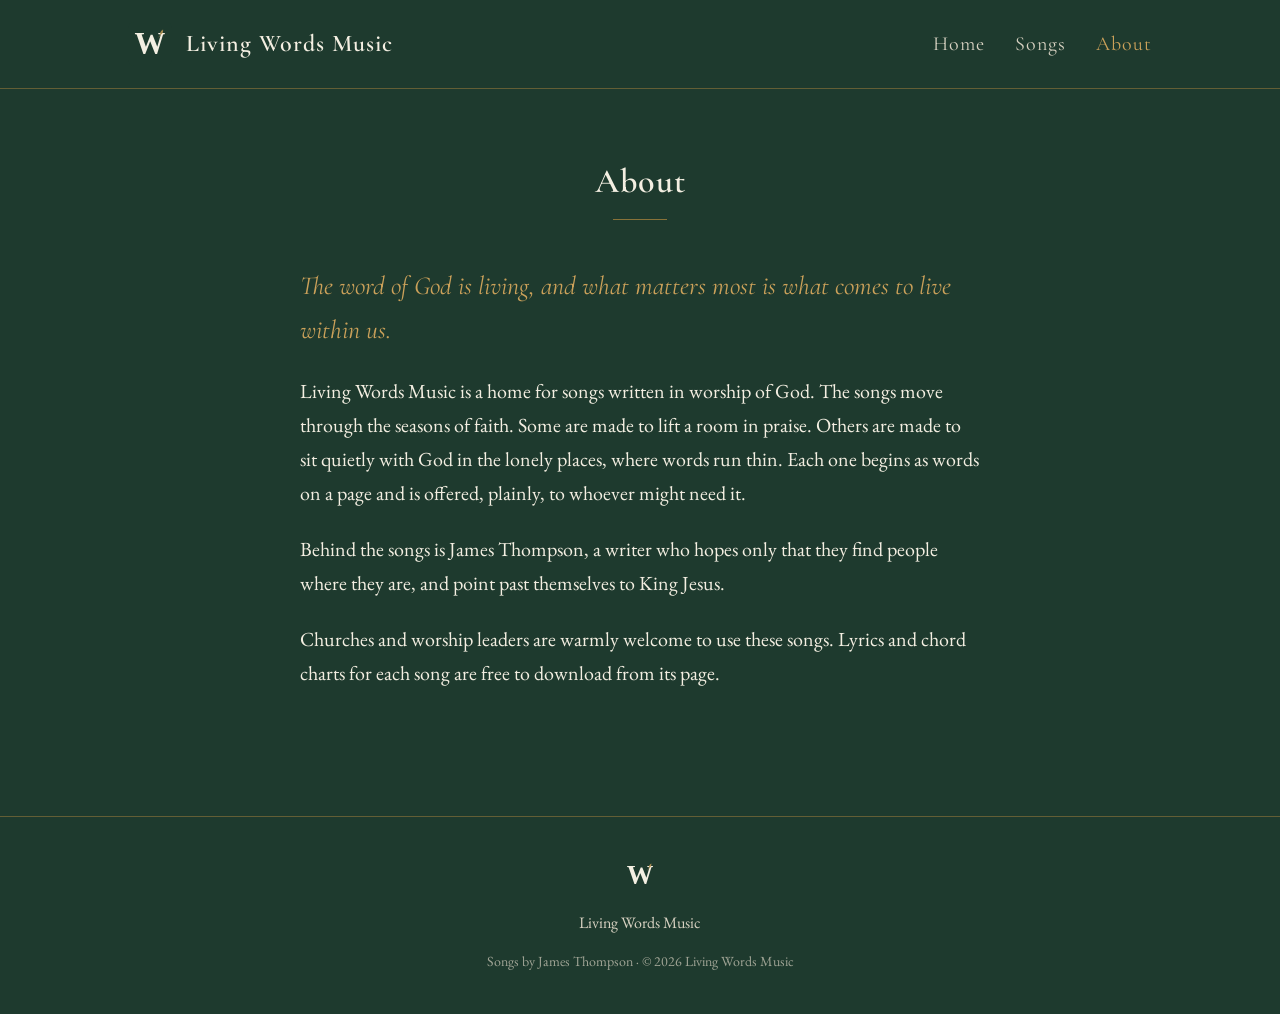
==== about.html @ 1ddaa2d2 "Songs" ====
<!DOCTYPE html>
<html lang="en">
<head>
<meta charset="UTF-8">
<meta name="viewport" content="width=device-width, initial-scale=1.0">
<title>About — Living Words Music</title>
<meta name="description" content="About Living Words Music — songs for the worship of God, written through the seasons of faith.">
<link rel="icon" type="image/svg+xml" href="assets/symbol.svg">
<link rel="preconnect" href="https://fonts.googleapis.com">
<link rel="preconnect" href="https://fonts.gstatic.com" crossorigin>
<link href="https://fonts.googleapis.com/css2?family=Cormorant+Garamond:ital,wght@0,500;0,600;1,500&family=EB+Garamond:ital@0;1&display=swap" rel="stylesheet">
<link rel="stylesheet" href="styles.css">
</head>
<body>
<header class="site">
  <div class="nav">
    <a class="brand" href="index.html">
      <img src="assets/symbol.svg" alt="Living Words Music">
      <span class="name">Living Words Music</span>
    </a>
    <nav class="navlinks">
      <a href="index.html">Home</a>
      <a href="index.html#songs">Songs</a>
      <a href="about.html" class="active">About</a>
    </nav>
  </div>
</header>

<section>
  <div class="wrap">
    <h2 class="section-title">About</h2>
    <div class="section-rule"></div>
    <div class="prose">
      <p class="lead">The word of God is living, and what matters most is what comes to live within us.</p>
      <p>Living Words Music is a home for songs written in worship of God. The songs move through the seasons of faith. Some are made to lift a room in praise. Others are made to sit quietly with God in the lonely places, where words run thin. Each one begins as words on a page and is offered, plainly, to whoever might need it.</p>
      <p>Behind the songs is James Thompson, a writer who hopes only that they find people where they are, and point past themselves to King Jesus.</p>
      <p>Churches and worship leaders are warmly welcome to use these songs. Lyrics and chord charts for each song are free to download from its page.</p>
    </div>
  </div>
</section>

<footer class="site">
  <img class="fmark" src="assets/symbol.svg" alt="">
  <div><a href="index.html">Living Words Music</a></div>
  <div class="creditline">Songs by James Thompson &middot; &copy; 2026 Living Words Music</div>
</footer>
</body>
</html>
---- styles.css ----
/* Living Words Music — shared styles */
:root{
  --green:#1E3A2E;
  --green-deep:#142819;
  --parch:#F4EFE2;
  --parch-dim:#D8D2C2;
  --gold:#B68A3E;
  --gold-light:#CBA15A;
  --frame:rgba(182,138,62,0.45);
  --maxw:1080px;
}
*{box-sizing:border-box;margin:0;padding:0}
html{scroll-behavior:smooth}
body{
  background:var(--green);
  color:var(--parch);
  font-family:'EB Garamond', Georgia, serif;
  font-size:19px;
  line-height:1.7;
  -webkit-font-smoothing:antialiased;
}
a{color:var(--gold-light);text-decoration:none;transition:color .2s}
a:hover{color:var(--parch)}
.wrap{max-width:var(--maxw);margin:0 auto;padding:0 28px}

/* ---- header / nav ---- */
header.site{
  border-bottom:1px solid var(--frame);
}
.nav{
  display:flex;align-items:center;justify-content:space-between;
  padding:22px 28px;max-width:var(--maxw);margin:0 auto;
}
.brand{display:flex;align-items:center;gap:14px}
.brand img{width:44px;height:44px;border-radius:6px}
.brand .name{
  font-family:'Cormorant Garamond', Georgia, serif;
  font-weight:600;font-size:24px;letter-spacing:1px;color:var(--parch);
}
.navlinks{display:flex;gap:30px;font-family:'Cormorant Garamond',serif;font-size:20px;letter-spacing:1px}
.navlinks a{color:var(--parch-dim)}
.navlinks a:hover,.navlinks a.active{color:var(--gold-light)}

/* ---- hero ---- */
.hero{text-align:center;padding:92px 28px 70px}
.hero .mark{width:96px;height:auto;margin:0 auto 26px;display:block}
.hero h1{
  font-family:'Cormorant Garamond', Georgia, serif;
  font-weight:600;font-size:clamp(44px,7vw,82px);line-height:1.05;
  letter-spacing:2px;color:var(--parch);
}
.hero .tagline{
  font-family:'Cormorant Garamond',serif;font-style:italic;
  font-size:clamp(20px,3vw,28px);color:var(--gold-light);
  margin-top:18px;
}
.hero .creed{
  max-width:620px;margin:34px auto 0;color:var(--parch-dim);
  font-size:20px;
}

/* ---- section ---- */
section{padding:64px 0}
.section-title{
  font-family:'Cormorant Garamond',serif;font-weight:600;
  font-size:34px;letter-spacing:1px;text-align:center;margin-bottom:8px;
}
.section-rule{
  width:54px;height:1px;background:var(--gold);
  margin:0 auto 44px;opacity:.7;
}

/* ---- song cards ---- */
.songs{display:grid;grid-template-columns:repeat(auto-fit,minmax(280px,1fr));gap:34px}
.song-card{
  display:block;background:rgba(0,0,0,0.12);
  border:1px solid var(--frame);border-radius:10px;overflow:hidden;
  transition:transform .25s, border-color .25s;
}
.song-card:hover{transform:translateY(-4px);border-color:var(--gold-light)}
.song-card img{width:100%;display:block;aspect-ratio:1/1;object-fit:cover}
.song-card .meta{padding:20px 22px}
.song-card .meta h3{
  font-family:'Cormorant Garamond',serif;font-weight:600;font-size:26px;
  color:var(--parch);letter-spacing:.5px;
}
.song-card .meta p{color:var(--parch-dim);font-size:17px;margin-top:4px}

/* ---- song detail ---- */
.song-hero{text-align:center;padding:70px 28px 30px}
.song-hero img{width:240px;height:240px;border-radius:10px;border:1px solid var(--frame);margin-bottom:26px}
.song-hero h1{font-family:'Cormorant Garamond',serif;font-weight:600;font-size:clamp(38px,6vw,60px);letter-spacing:1px}
.song-hero .sub{color:var(--gold-light);font-style:italic;font-size:22px;margin-top:10px}

.actions{display:flex;gap:16px;justify-content:center;flex-wrap:wrap;margin:34px 0 10px}
.btn{
  display:inline-flex;align-items:center;gap:10px;
  font-family:'Cormorant Garamond',serif;font-size:20px;letter-spacing:.5px;
  padding:12px 26px;border-radius:8px;border:1px solid var(--gold);
  color:var(--parch);background:transparent;transition:background .2s,color .2s;
}
.btn:hover{background:var(--gold);color:var(--green)}
.btn.filled{background:var(--gold);color:var(--green)}
.btn.filled:hover{background:var(--gold-light);border-color:var(--gold-light)}

.lyrics{
  max-width:620px;margin:54px auto 0;
  background:rgba(0,0,0,0.12);border:1px solid var(--frame);
  border-radius:10px;padding:44px 48px;
}
.lyrics h2{
  font-family:'Cormorant Garamond',serif;font-weight:600;font-size:26px;
  text-align:center;margin-bottom:8px;letter-spacing:1px;
}
.lyrics .lr{width:40px;height:1px;background:var(--gold);margin:0 auto 30px;opacity:.7}
.lyrics .stanza{margin-bottom:26px}
.lyrics .label{
  font-family:'Cormorant Garamond',serif;font-style:italic;
  color:var(--gold-light);font-size:18px;margin-bottom:4px;
}
.lyrics .line{font-size:20px;line-height:1.85;color:var(--parch)}

/* ---- about ---- */
.prose{max-width:680px;margin:0 auto}
.prose p{margin-bottom:22px;color:var(--parch);font-size:20px}
.prose .lead{font-family:'Cormorant Garamond',serif;font-size:26px;font-style:italic;color:var(--gold-light)}

/* ---- footer ---- */
footer.site{
  border-top:1px solid var(--frame);margin-top:40px;
  padding:40px 28px;text-align:center;color:var(--parch-dim);font-size:16px;
}
footer.site .fmark{width:38px;margin:0 auto 14px;display:block}
footer.site a{color:var(--parch-dim)}
footer.site a:hover{color:var(--gold-light)}
.creditline{font-size:14px;margin-top:14px;opacity:.7}

@media(max-width:600px){
  .navlinks{gap:18px;font-size:17px}
  .brand .name{font-size:20px}
  .lyrics{padding:32px 26px}
}
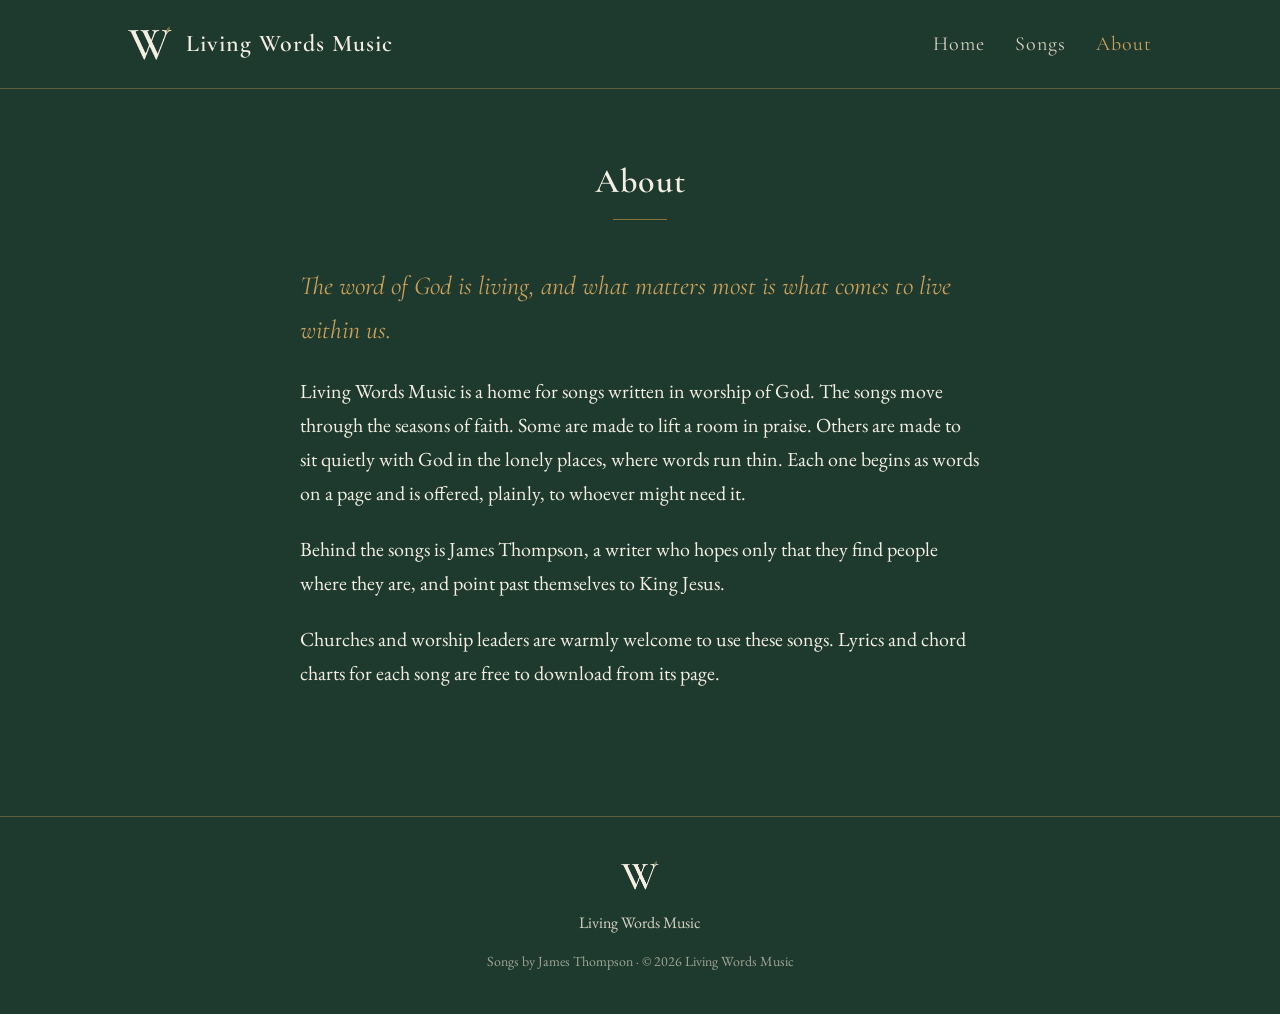
==== commit 8ec3b84d: "Web" ====
--- a/about.html
+++ b/about.html
@@ -3,9 +3,9 @@
 <head>
 <meta charset="UTF-8">
 <meta name="viewport" content="width=device-width, initial-scale=1.0">
-<title>About — Living Words Music</title>
-<meta name="description" content="About Living Words Music — songs for the worship of God, written through the seasons of faith.">
-<link rel="icon" type="image/svg+xml" href="assets/symbol.svg">
+<title>About · Living Words Music</title>
+<meta name="description" content="About Living Words Music. Songs for the worship of God, written through the seasons of faith.">
+<link rel="icon" type="image/png" href="assets/favicon.png">
 <link rel="preconnect" href="https://fonts.googleapis.com">
 <link rel="preconnect" href="https://fonts.gstatic.com" crossorigin>
 <link href="https://fonts.googleapis.com/css2?family=Cormorant+Garamond:ital,wght@0,500;0,600;1,500&family=EB+Garamond:ital@0;1&display=swap" rel="stylesheet">
@@ -15,7 +15,7 @@
 <header class="site">
   <div class="nav">
     <a class="brand" href="index.html">
-      <img src="assets/symbol.svg" alt="Living Words Music">
+      <img src="assets/symbol.png" alt="Living Words Music">
       <span class="name">Living Words Music</span>
     </a>
     <nav class="navlinks">
@@ -40,7 +40,7 @@
 </section>
 
 <footer class="site">
-  <img class="fmark" src="assets/symbol.svg" alt="">
+  <img class="fmark" src="assets/symbol.png" alt="">
   <div><a href="index.html">Living Words Music</a></div>
   <div class="creditline">Songs by James Thompson &middot; &copy; 2026 Living Words Music</div>
 </footer>
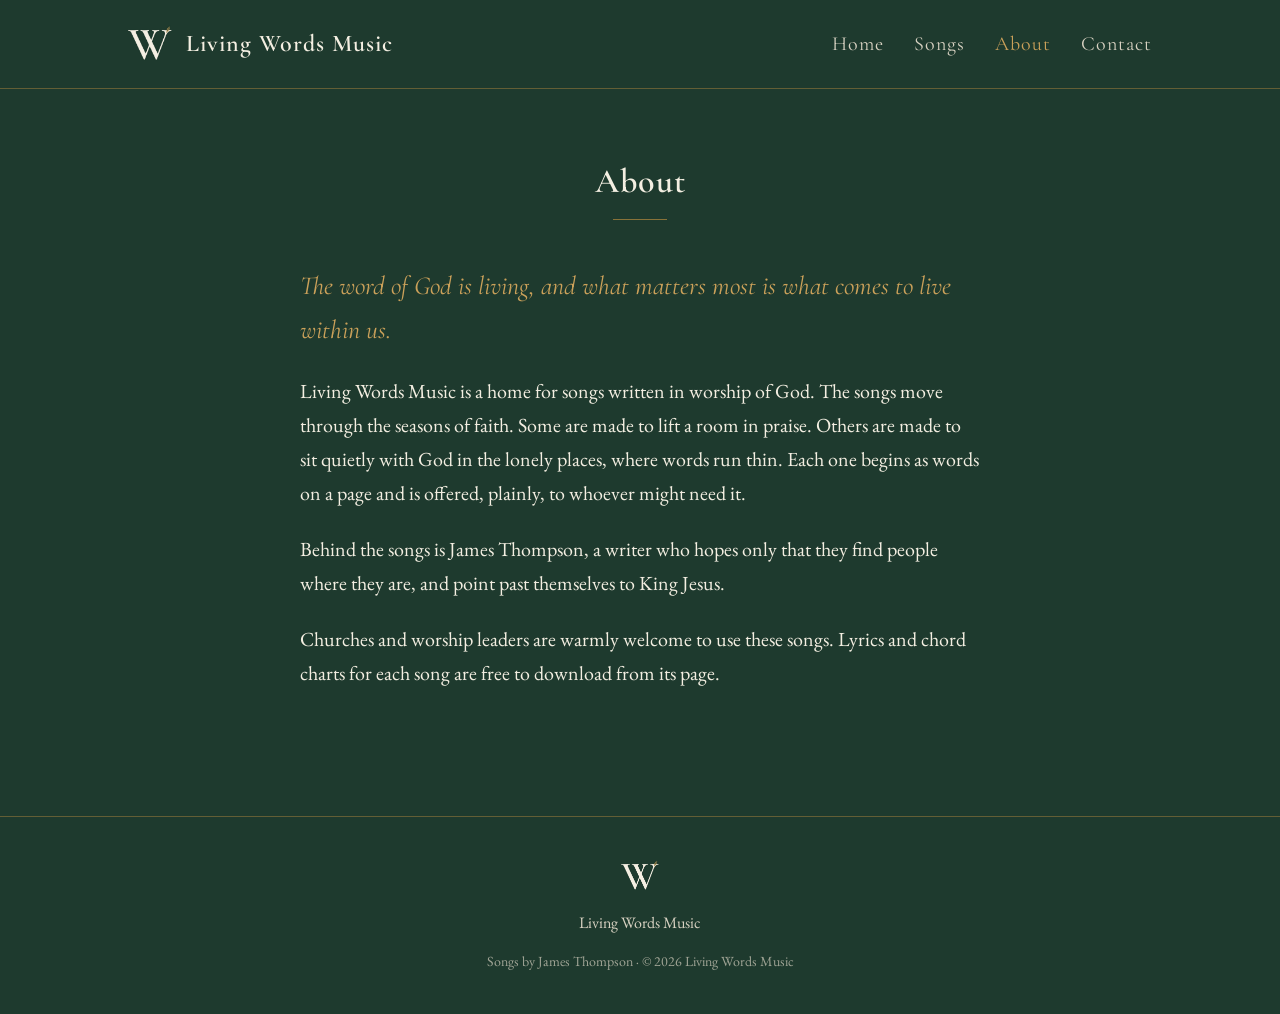
==== commit 417ec40a: "Audio" ====
--- a/about.html
+++ b/about.html
@@ -22,6 +22,7 @@
       <a href="index.html">Home</a>
       <a href="index.html#songs">Songs</a>
       <a href="about.html" class="active">About</a>
+      <a href="contact.html">Contact</a>
     </nav>
   </div>
 </header>
--- a/styles.css
+++ b/styles.css
@@ -140,3 +140,13 @@
   .brand .name{font-size:20px}
   .lyrics{padding:32px 26px}
 }
+
+/* ---- audio player ---- */
+.player{max-width:560px;margin:30px auto 0;text-align:center}
+.player .ptitle{
+  font-family:'Cormorant Garamond',serif;font-style:italic;
+  color:var(--gold-light);font-size:18px;margin-bottom:12px;
+}
+.player audio{width:100%;height:44px;border-radius:8px}
+/* tint the native player toward the brand where browsers allow it */
+.player audio::-webkit-media-controls-panel{background:var(--parch)}
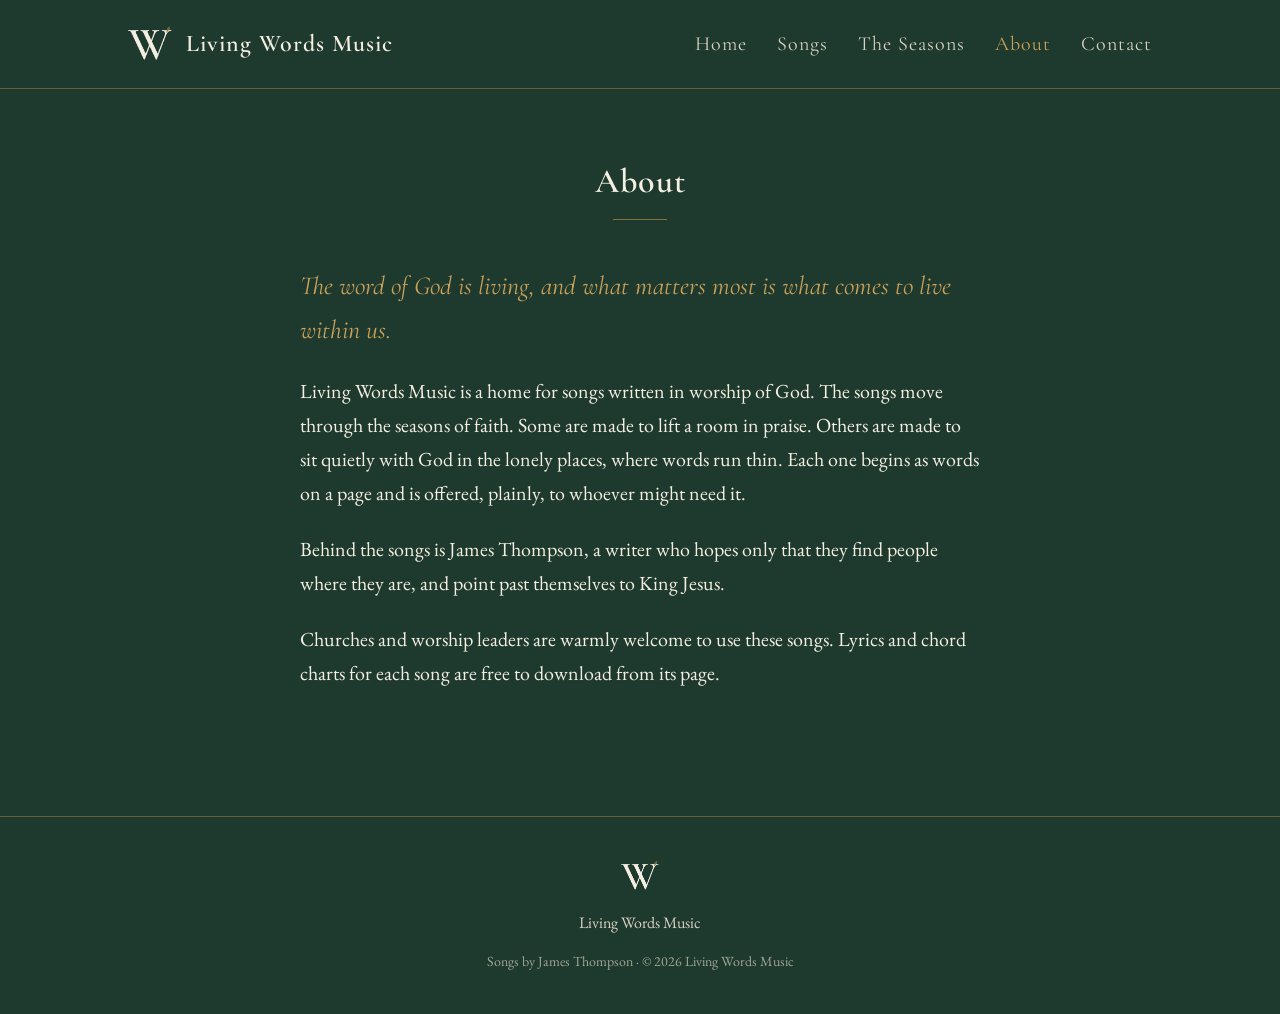
==== commit 3aba6464: "Update" ====
--- a/about.html
+++ b/about.html
@@ -21,6 +21,7 @@
     <nav class="navlinks">
       <a href="index.html">Home</a>
       <a href="index.html#songs">Songs</a>
+      <a href="seasons.html">The Seasons</a>
       <a href="about.html" class="active">About</a>
       <a href="contact.html">Contact</a>
     </nav>
@@ -45,5 +46,6 @@
   <div><a href="index.html">Living Words Music</a></div>
   <div class="creditline">Songs by James Thompson &middot; &copy; 2026 Living Words Music</div>
 </footer>
+<script defer src="/_vercel/insights/script.js"></script>
 </body>
 </html>
--- a/styles.css
+++ b/styles.css
@@ -75,16 +75,18 @@
 .song-card{
   display:block;background:rgba(0,0,0,0.12);
   border:1px solid var(--frame);border-radius:10px;overflow:hidden;
-  transition:transform .25s, border-color .25s;
+  transition:transform .25s, border-color .25s, background-color .25s;
 }
-.song-card:hover{transform:translateY(-4px);border-color:var(--gold-light)}
+.song-card:hover{transform:translateY(-4px);border-color:var(--gold-light);background:var(--gold)}
 .song-card img{width:100%;display:block;aspect-ratio:1/1;object-fit:cover}
-.song-card .meta{padding:20px 22px}
+.song-card .meta{padding:20px 22px;transition:color .25s}
 .song-card .meta h3{
   font-family:'Cormorant Garamond',serif;font-weight:600;font-size:26px;
-  color:var(--parch);letter-spacing:.5px;
+  color:var(--parch);letter-spacing:.5px;transition:color .25s;
 }
-.song-card .meta p{color:var(--parch-dim);font-size:17px;margin-top:4px}
+.song-card .meta p{color:var(--parch-dim);font-size:17px;margin-top:4px;transition:color .25s}
+.song-card:hover .meta h3{color:var(--green-deep)}
+.song-card:hover .meta p{color:var(--green-deep)}
 
 /* ---- song detail ---- */
 .song-hero{text-align:center;padding:70px 28px 30px}
@@ -136,8 +138,20 @@
 .creditline{font-size:14px;margin-top:14px;opacity:.7}
 
 @media(max-width:600px){
-  .navlinks{gap:18px;font-size:17px}
-  .brand .name{font-size:20px}
+  .nav{
+    flex-direction:column;
+    gap:14px;
+    padding:18px 20px;
+  }
+  .brand{gap:11px}
+  .brand img{width:38px;height:38px}
+  .brand .name{font-size:21px}
+  .navlinks{
+    gap:24px;
+    font-size:18px;
+    justify-content:center;
+    width:100%;
+  }
   .lyrics{padding:32px 26px}
 }
 
@@ -150,3 +164,26 @@
 .player audio{width:100%;height:44px;border-radius:8px}
 /* tint the native player toward the brand where browsers allow it */
 .player audio::-webkit-media-controls-panel{background:var(--parch)}
+
+/* ---- The Seasons (story) page ---- */
+.seasons-intro{max-width:760px;margin:0 auto;text-align:center;padding:60px 28px 10px}
+.seasons-intro h1{font-family:'Cormorant Garamond',serif;font-weight:600;font-size:clamp(40px,6vw,64px);letter-spacing:1px;margin-bottom:24px}
+.seasons-intro .verse{font-family:'Cormorant Garamond',serif;font-style:italic;font-size:24px;color:var(--gold-light);line-height:1.5;margin-bottom:22px}
+.seasons-intro .verse .ref{display:block;font-style:normal;font-size:15px;letter-spacing:2px;color:var(--gold);margin-top:10px;text-transform:uppercase}
+.seasons-intro p{font-size:19px;color:var(--parch-dim);line-height:1.75}
+.journey{max-width:820px;margin:30px auto 0;padding:0 28px}
+.season{display:flex;gap:28px;align-items:center;padding:34px 0;border-top:1px solid var(--frame)}
+.season:nth-child(even){flex-direction:row-reverse}
+.season img{width:150px;height:150px;border-radius:10px;border:1px solid var(--frame);flex-shrink:0}
+.season .body{flex:1}
+.season .stage{font-size:14px;letter-spacing:3px;text-transform:uppercase;color:var(--gold)}
+.season h2{font-family:'Cormorant Garamond',serif;font-weight:600;font-size:32px;margin:4px 0 8px}
+.season h2 a{color:var(--parch)}
+.season h2 a:hover{color:var(--gold-light)}
+.season .desc{color:var(--parch-dim);font-size:18px;line-height:1.65;margin-bottom:12px}
+.season .scripture{font-family:'Cormorant Garamond',serif;font-style:italic;font-size:19px;color:var(--gold-light);line-height:1.5}
+.season .scripture .ref{font-style:normal;font-size:13px;letter-spacing:2px;color:var(--gold);text-transform:uppercase;margin-left:6px}
+.seasons-close{max-width:760px;margin:50px auto 0;text-align:center;padding:40px 28px 70px;border-top:1px solid var(--frame)}
+.seasons-close .verse{font-family:'Cormorant Garamond',serif;font-style:italic;font-size:23px;color:var(--gold-light);line-height:1.55}
+.seasons-close .verse .ref{display:block;font-style:normal;font-size:14px;letter-spacing:2px;color:var(--gold);margin-top:12px;text-transform:uppercase}
+@media(max-width:600px){.season,.season:nth-child(even){flex-direction:column;text-align:center;gap:16px}}
